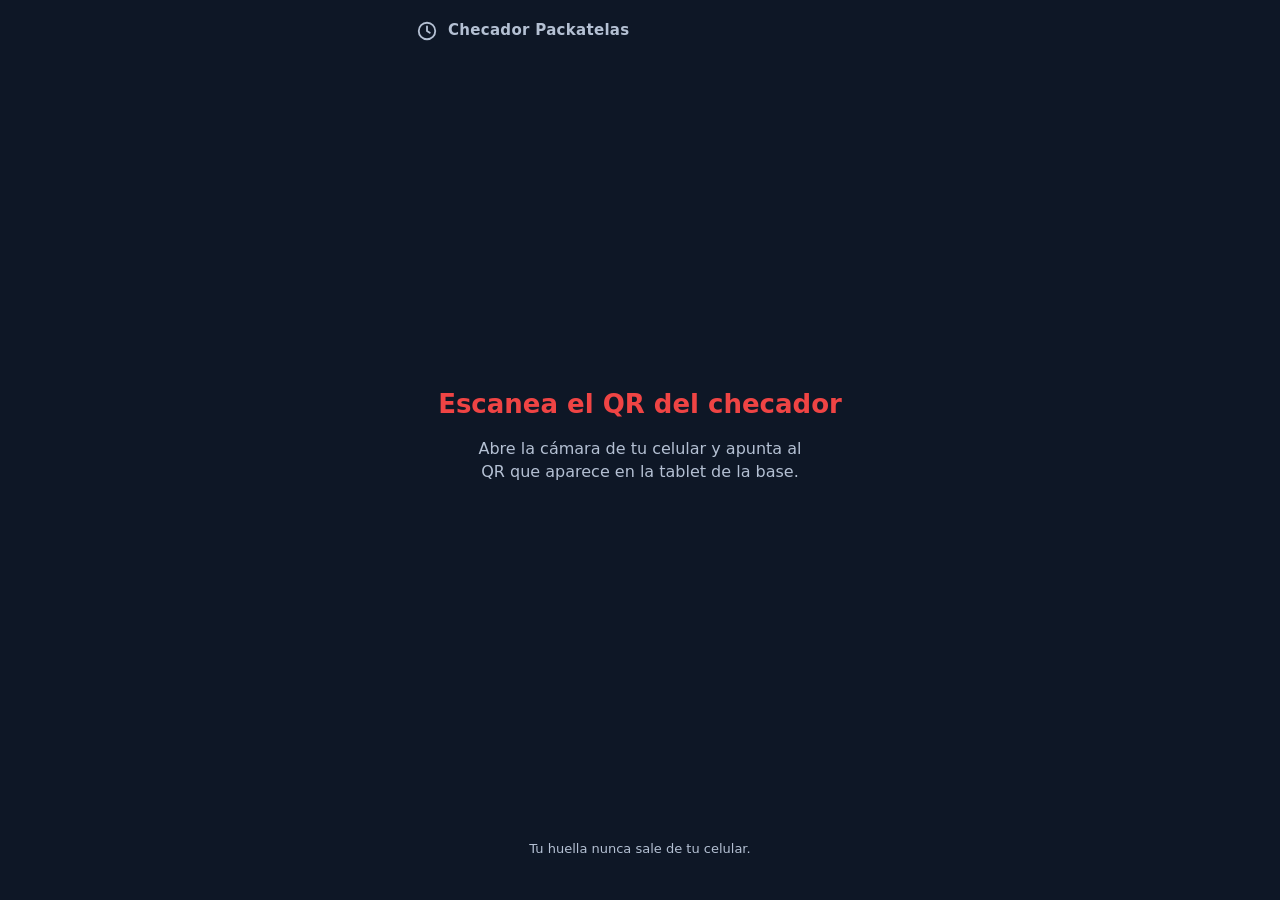
==== index.html @ 30b45f89 "Add files via upload" ====
<!doctype html>
<html lang="es">
<head>
<meta charset="utf-8">
<meta name="viewport" content="width=device-width, initial-scale=1, viewport-fit=cover">
<meta name="theme-color" content="#0E1726">
<meta name="robots" content="noindex">
<title>Checador Packatelas</title>
<link rel="stylesheet" href="estilo.css">
</head>
<body>
<main class="marco">
  <div class="marca">
    <svg viewBox="0 0 24 24" fill="none" stroke="currentColor" stroke-width="2" stroke-linecap="round" stroke-linejoin="round" aria-hidden="true"><circle cx="12" cy="12" r="9"/><path d="M12 7v5l3 2"/></svg>
    <span id="marca">Checador Packatelas</span>
  </div>

  <!-- Inicio: listo para poner huella -->
  <section id="vInicio" class="centro oculto">
    <div class="reloj" id="reloj">--:--</div>
    <div class="fecha" id="fecha"></div>
    <div class="saludo" id="saludo"></div>
    <div class="huella pulso" style="margin-top:14px">
      <svg viewBox="0 0 24 24" fill="none" stroke="currentColor" stroke-width="1.6" stroke-linecap="round" stroke-linejoin="round" aria-hidden="true"><path d="M12 10a2 2 0 0 0-2 2c0 1.02-.1 2.51-.26 4"/><path d="M14 13.12c0 2.38 0 6.38-1 8.88"/><path d="M17.29 21.02c.12-.6.43-2.3.5-3.02"/><path d="M2 12a10 10 0 0 1 18-6"/><path d="M2 16h.01"/><path d="M21.8 16c.2-2 .131-5.354 0-6"/><path d="M5 19.5C5.5 18 6 15 6 12a6 6 0 0 1 .34-2"/><path d="M8.65 22c.21-.66.45-1.32.57-2"/><path d="M9 6.8a6 6 0 0 1 9 5.2v2"/></svg>
    </div>
    <div class="sub" id="instruccion"></div>
    <div id="aviso" class="aviso error oculto"></div>
  </section>

  <!-- Esperando a la tablet -->
  <section id="vEspera" class="centro oculto">
    <div class="spinner" style="width:48px;height:48px;border-width:4px"></div>
    <div class="saludo" id="esperaTitulo">Enviando…</div>
    <div class="sub" id="esperaTexto">Mira la tablet.</div>
  </section>

  <!-- Resultado -->
  <section id="vResultado" class="centro resultado oculto">
    <div class="icono-ok"><svg viewBox="0 0 24 24" fill="none" stroke="currentColor" stroke-width="2.6" stroke-linecap="round" stroke-linejoin="round" aria-hidden="true"><path d="M20 6 9 17l-5-5"/></svg></div>
    <div class="tipo" id="rTipo"></div>
    <div class="nombre" id="rNombre"></div>
    <div class="hora" id="rHora"></div>
  </section>

  <!-- Sin internet: mostrar el código a la tablet -->
  <section id="vCodigo" class="centro oculto">
    <div class="saludo" id="codigoTitulo">Muestra este código a la tablet</div>
    <div class="qrcaja" id="qrcaja"></div>
    <div class="sub" id="codigoTexto">Acerca la pantalla a la cámara de la tablet, a unos 20 cm. Sube el brillo si no lo lee.</div>
  </section>

  <!-- Error -->
  <section id="vError" class="centro oculto">
    <div class="error-grande" id="eTitulo"></div>
    <div class="sub" id="eTexto"></div>
  </section>

  <div class="acciones">
    <button class="boton" id="bAccion" hidden><span class="spinner oculto" id="spin"></span><span id="bTexto"></span></button>
  </div>
  <p class="pie" id="pie">Tu huella nunca sale de tu celular.</p>
</main>
<script src="qrcode.js"></script>
<script src="app.js"></script>
</body>
</html>
---- estilo.css ----
:root {
  --fondo: #0E1726;
  --panel: #162236;
  --borde: #24324a;
  --texto: #FFFFFF;
  --texto2: #B4C0D3;
  --acento: #3B82F6;
  --ok: #22C55E;
  --salida: #F59E0B;
  --error: #EF4444;
  --radio: 20px;
}
* { box-sizing: border-box; }
html, body { margin: 0; background: var(--fondo); color: var(--texto); }
body {
  font-family: system-ui, -apple-system, "Segoe UI", Roboto, sans-serif;
  font-size: 17px; line-height: 1.45;
  -webkit-text-size-adjust: 100%;
}
.marco {
  min-height: 100dvh; max-width: 480px; margin: 0 auto;
  display: flex; flex-direction: column; padding: 20px 16px 28px;
}
.marca { display: flex; align-items: center; gap: 10px; color: var(--texto2); font-size: 15px; font-weight: 600; letter-spacing: .02em; }
.marca svg { width: 22px; height: 22px; }
.centro { flex: 1; display: flex; flex-direction: column; justify-content: center; align-items: center; text-align: center; gap: 14px; padding: 24px 0; }
.reloj { font-size: 54px; font-weight: 800; letter-spacing: -.02em; font-variant-numeric: tabular-nums; line-height: 1; }
.fecha { color: var(--texto2); font-size: 18px; }
.saludo { font-size: 22px; font-weight: 600; margin-top: 8px; }
.sub { color: var(--texto2); font-size: 16px; max-width: 34ch; }
.boton {
  appearance: none; border: 0; border-radius: var(--radio); width: 100%;
  min-height: 64px; padding: 16px 20px; font: inherit; font-size: 20px; font-weight: 700;
  background: var(--acento); color: #fff; display: flex; align-items: center; justify-content: center; gap: 12px;
  cursor: pointer; transition: transform .08s, opacity .2s;
}
.boton:active { transform: scale(.98); }
.boton[disabled] { opacity: .55; }
.boton svg { width: 30px; height: 30px; }
.boton.secundario { background: transparent; border: 2px solid var(--borde); color: var(--texto); font-size: 17px; min-height: 54px; }
.huella {
  width: 132px; height: 132px; border-radius: 50%; display: grid; place-items: center;
  background: radial-gradient(circle, rgba(59,130,246,.22), rgba(59,130,246,.05) 70%);
  border: 2px solid rgba(59,130,246,.45); color: var(--acento);
}
.huella svg { width: 70px; height: 70px; }
.huella.pulso { animation: pulso 1.6s ease-in-out infinite; }
@keyframes pulso { 0%,100% { box-shadow: 0 0 0 0 rgba(59,130,246,.35); } 50% { box-shadow: 0 0 0 18px rgba(59,130,246,0); } }
.resultado .tipo { font-size: 52px; font-weight: 900; letter-spacing: .02em; line-height: 1; }
.resultado .nombre { font-size: 26px; font-weight: 700; }
.resultado .hora { font-size: 20px; color: var(--texto2); }
.icono-ok { width: 110px; height: 110px; border-radius: 50%; display: grid; place-items: center; }
.icono-ok svg { width: 64px; height: 64px; }
.entrada .tipo { color: var(--ok); } .entrada .icono-ok { background: rgba(34,197,94,.15); color: var(--ok); }
.salida .tipo { color: var(--salida); } .salida .icono-ok { background: rgba(245,158,11,.15); color: var(--salida); }
.aviso { border-radius: 14px; padding: 12px 14px; font-size: 15px; text-align: left; width: 100%; }
.aviso.error { background: rgba(239,68,68,.12); border: 1px solid rgba(239,68,68,.4); color: #FCA5A5; }
.aviso.info { background: rgba(59,130,246,.10); border: 1px solid rgba(59,130,246,.35); color: #BFD5FF; }
.aviso.ambar { background: rgba(245,158,11,.10); border: 1px solid rgba(245,158,11,.4); color: #FCD9A0; }
.error-grande { color: var(--error); font-size: 26px; font-weight: 800; }
.acciones { display: flex; flex-direction: column; gap: 10px; width: 100%; }
.pie { color: var(--texto2); font-size: 13px; text-align: center; }
.oculto, [hidden] { display: none !important; }
.spinner { width: 28px; height: 28px; border: 3px solid rgba(255,255,255,.3); border-top-color: #fff; border-radius: 50%; animation: gira .8s linear infinite; }
@keyframes gira { to { transform: rotate(360deg); } }
.cuenta { font-variant-numeric: tabular-nums; }
.qrcaja { background: #fff; border-radius: 18px; padding: 14px; width: min(320px, 86vw); }
.qrcaja img, .qrcaja svg { width: 100%; height: auto; display: block; }
.paso { color: var(--texto2); font-size: 15px; }
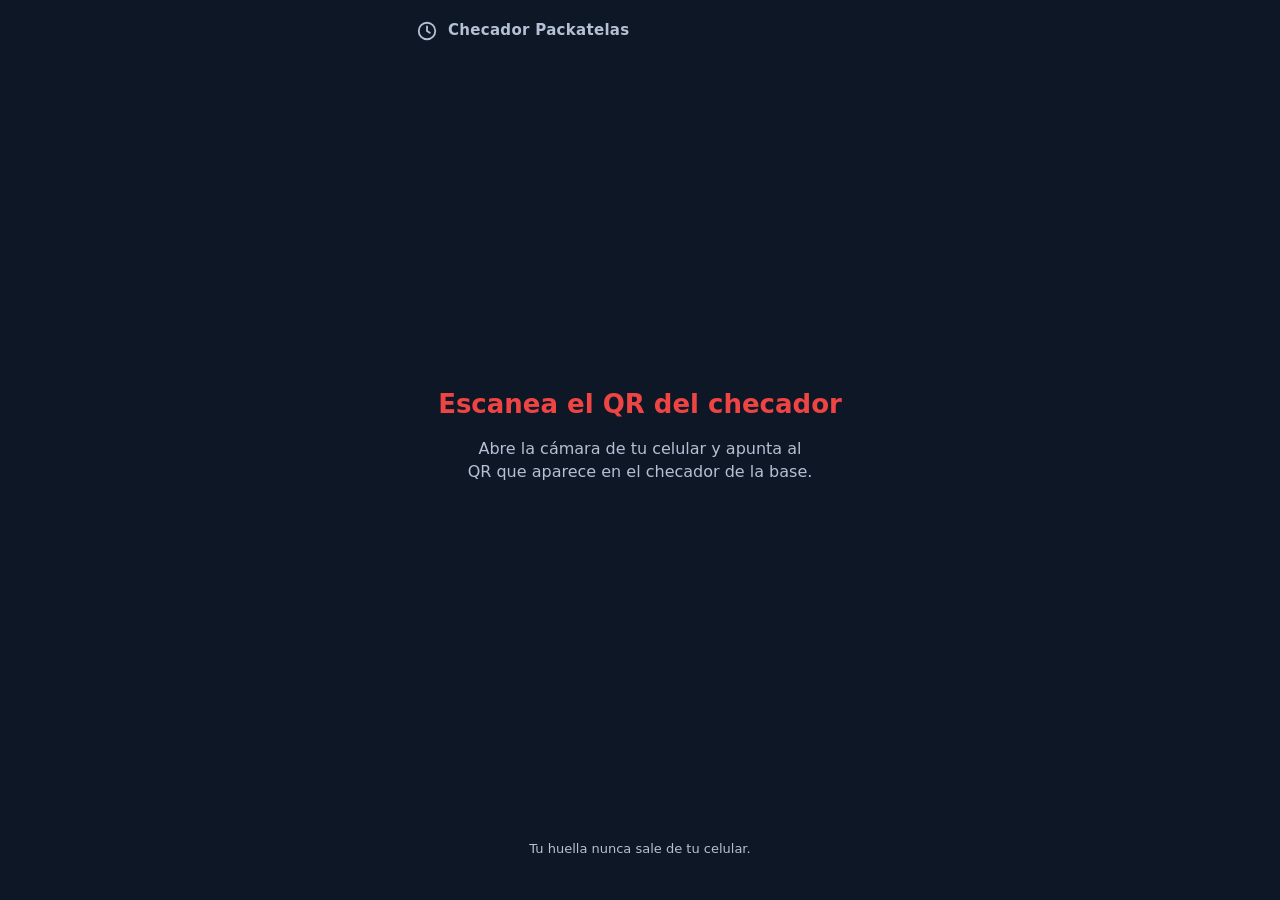
==== commit e772f113: "Add files via upload" ====
--- a/index.html
+++ b/index.html
@@ -27,11 +27,11 @@
     <div id="aviso" class="aviso error oculto"></div>
   </section>
 
-  <!-- Esperando a la tablet -->
+  <!-- Esperando al checador -->
   <section id="vEspera" class="centro oculto">
     <div class="spinner" style="width:48px;height:48px;border-width:4px"></div>
     <div class="saludo" id="esperaTitulo">Enviando…</div>
-    <div class="sub" id="esperaTexto">Mira la tablet.</div>
+    <div class="sub" id="esperaTexto">Mira el checador.</div>
   </section>
 
   <!-- Resultado -->
@@ -40,13 +40,6 @@
     <div class="tipo" id="rTipo"></div>
     <div class="nombre" id="rNombre"></div>
     <div class="hora" id="rHora"></div>
-  </section>
-
-  <!-- Sin internet: mostrar el código a la tablet -->
-  <section id="vCodigo" class="centro oculto">
-    <div class="saludo" id="codigoTitulo">Muestra este código a la tablet</div>
-    <div class="qrcaja" id="qrcaja"></div>
-    <div class="sub" id="codigoTexto">Acerca la pantalla a la cámara de la tablet, a unos 20 cm. Sube el brillo si no lo lee.</div>
   </section>
 
   <!-- Error -->
@@ -60,7 +53,6 @@
   </div>
   <p class="pie" id="pie">Tu huella nunca sale de tu celular.</p>
 </main>
-<script src="qrcode.js"></script>
 <script src="app.js"></script>
 </body>
 </html>
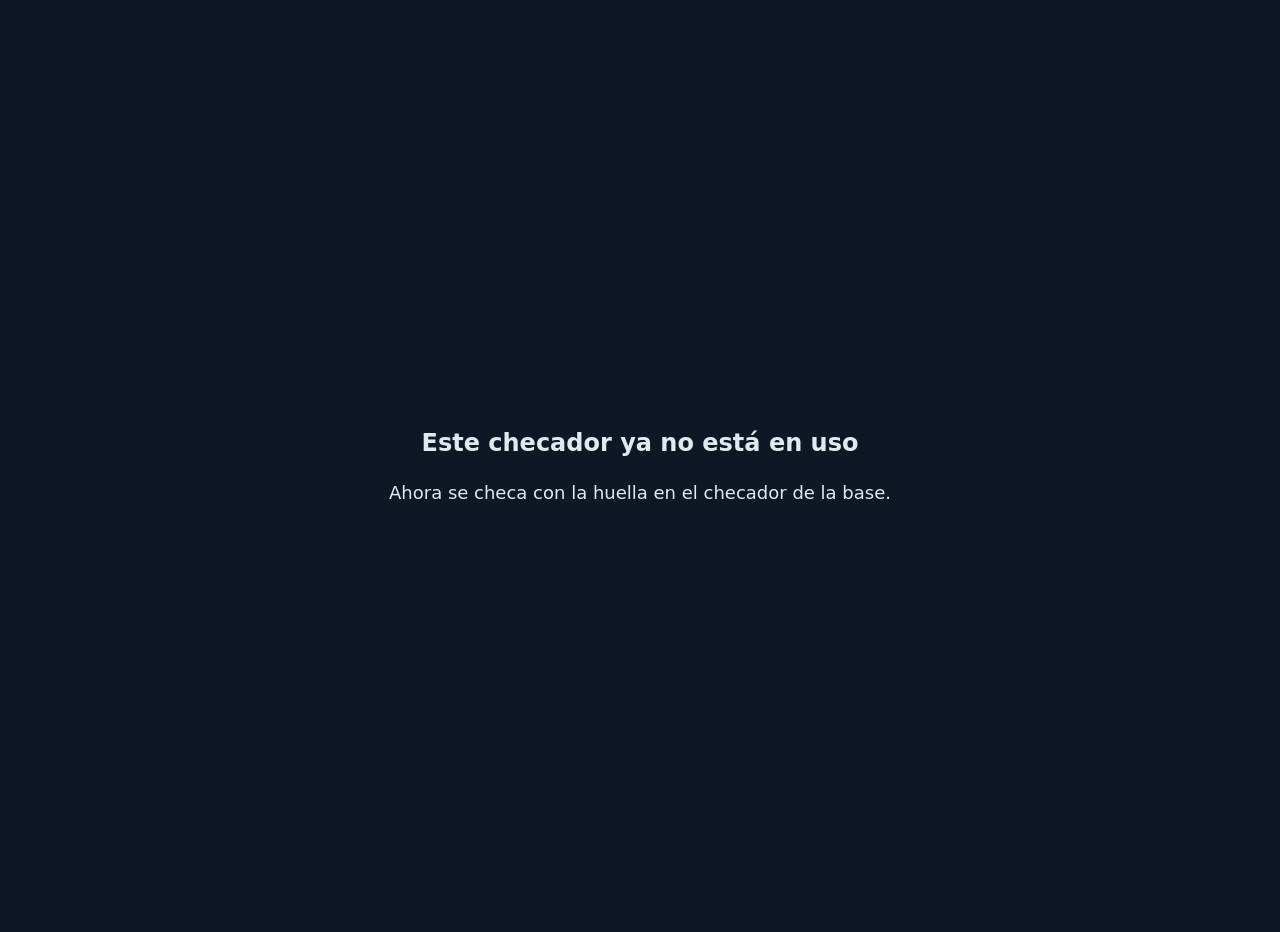
==== commit ad0cdcca: "Kiosco QR dado de baja: se reemplaza por el checador de huella ZKTeco Co-Authored-By: Claude Opus 5." ====
--- a/index.html
+++ b/index.html
@@ -1,58 +1,7 @@
 <!doctype html>
-<html lang="es">
-<head>
-<meta charset="utf-8">
-<meta name="viewport" content="width=device-width, initial-scale=1, viewport-fit=cover">
-<meta name="theme-color" content="#0E1726">
-<meta name="robots" content="noindex">
+<html lang="es"><head><meta charset="utf-8"><meta name="viewport" content="width=device-width, initial-scale=1"><meta name="robots" content="noindex">
 <title>Checador Packatelas</title>
-<link rel="stylesheet" href="estilo.css">
-</head>
-<body>
-<main class="marco">
-  <div class="marca">
-    <svg viewBox="0 0 24 24" fill="none" stroke="currentColor" stroke-width="2" stroke-linecap="round" stroke-linejoin="round" aria-hidden="true"><circle cx="12" cy="12" r="9"/><path d="M12 7v5l3 2"/></svg>
-    <span id="marca">Checador Packatelas</span>
-  </div>
-
-  <!-- Inicio: listo para poner huella -->
-  <section id="vInicio" class="centro oculto">
-    <div class="reloj" id="reloj">--:--</div>
-    <div class="fecha" id="fecha"></div>
-    <div class="saludo" id="saludo"></div>
-    <div class="huella pulso" style="margin-top:14px">
-      <svg viewBox="0 0 24 24" fill="none" stroke="currentColor" stroke-width="1.6" stroke-linecap="round" stroke-linejoin="round" aria-hidden="true"><path d="M12 10a2 2 0 0 0-2 2c0 1.02-.1 2.51-.26 4"/><path d="M14 13.12c0 2.38 0 6.38-1 8.88"/><path d="M17.29 21.02c.12-.6.43-2.3.5-3.02"/><path d="M2 12a10 10 0 0 1 18-6"/><path d="M2 16h.01"/><path d="M21.8 16c.2-2 .131-5.354 0-6"/><path d="M5 19.5C5.5 18 6 15 6 12a6 6 0 0 1 .34-2"/><path d="M8.65 22c.21-.66.45-1.32.57-2"/><path d="M9 6.8a6 6 0 0 1 9 5.2v2"/></svg>
-    </div>
-    <div class="sub" id="instruccion"></div>
-    <div id="aviso" class="aviso error oculto"></div>
-  </section>
-
-  <!-- Esperando al checador -->
-  <section id="vEspera" class="centro oculto">
-    <div class="spinner" style="width:48px;height:48px;border-width:4px"></div>
-    <div class="saludo" id="esperaTitulo">Enviando…</div>
-    <div class="sub" id="esperaTexto">Mira el checador.</div>
-  </section>
-
-  <!-- Resultado -->
-  <section id="vResultado" class="centro resultado oculto">
-    <div class="icono-ok"><svg viewBox="0 0 24 24" fill="none" stroke="currentColor" stroke-width="2.6" stroke-linecap="round" stroke-linejoin="round" aria-hidden="true"><path d="M20 6 9 17l-5-5"/></svg></div>
-    <div class="tipo" id="rTipo"></div>
-    <div class="nombre" id="rNombre"></div>
-    <div class="hora" id="rHora"></div>
-  </section>
-
-  <!-- Error -->
-  <section id="vError" class="centro oculto">
-    <div class="error-grande" id="eTitulo"></div>
-    <div class="sub" id="eTexto"></div>
-  </section>
-
-  <div class="acciones">
-    <button class="boton" id="bAccion" hidden><span class="spinner oculto" id="spin"></span><span id="bTexto"></span></button>
-  </div>
-  <p class="pie" id="pie">Tu huella nunca sale de tu celular.</p>
-</main>
-<script src="app.js"></script>
-</body>
-</html>
+<style>body{margin:0;min-height:100vh;display:flex;align-items:center;justify-content:center;background:#0E1726;color:#E2E8F0;font:18px/1.5 system-ui,sans-serif;text-align:center;padding:16px}h1{font-size:24px}</style>
+</head><body><main><h1>Este checador ya no está en uso</h1><p>Ahora se checa con la huella en el checador de la base.</p></main>
+<script>if('serviceWorker' in navigator)navigator.serviceWorker.getRegistrations().then(r=>r.forEach(x=>x.unregister()));if(window.caches)caches.keys().then(k=>k.forEach(n=>caches.delete(n)));</script>
+</body></html>
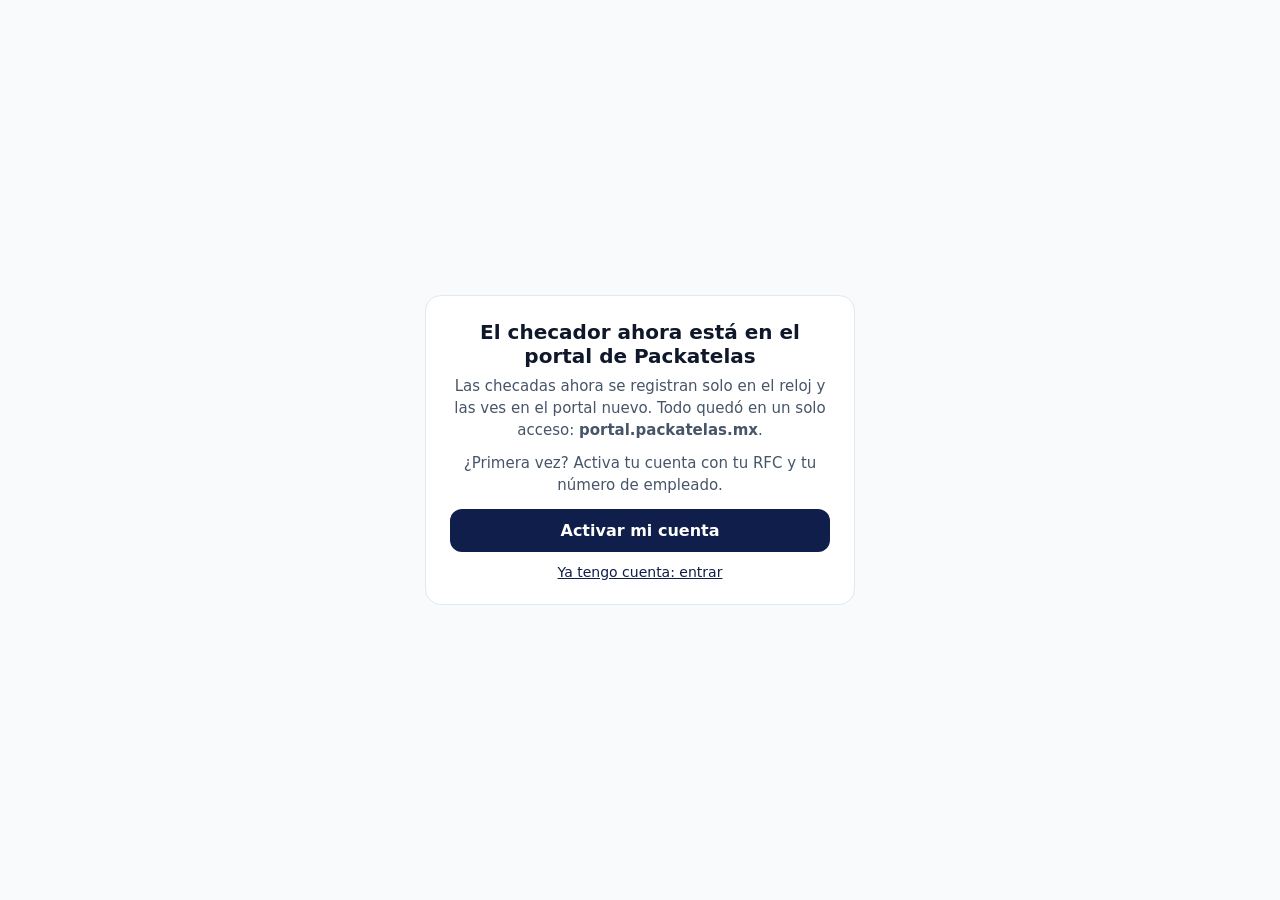
==== commit 56de4202: "Se mudó a portal.packatelas.mx: aviso y retiro del service worker Co-Authored-By: Claude Opus 5.5 <n" ====
--- a/index.html
+++ b/index.html
@@ -1,7 +1,29 @@
 <!doctype html>
-<html lang="es"><head><meta charset="utf-8"><meta name="viewport" content="width=device-width, initial-scale=1"><meta name="robots" content="noindex">
-<title>Checador Packatelas</title>
-<style>body{margin:0;min-height:100vh;display:flex;align-items:center;justify-content:center;background:#0E1726;color:#E2E8F0;font:18px/1.5 system-ui,sans-serif;text-align:center;padding:16px}h1{font-size:24px}</style>
-</head><body><main><h1>Este checador ya no está en uso</h1><p>Ahora se checa con la huella en el checador de la base.</p></main>
-<script>if('serviceWorker' in navigator)navigator.serviceWorker.getRegistrations().then(r=>r.forEach(x=>x.unregister()));if(window.caches)caches.keys().then(k=>k.forEach(n=>caches.delete(n)));</script>
-</body></html>
+<html lang="es">
+<head>
+  <meta charset="utf-8">
+  <meta name="viewport" content="width=device-width, initial-scale=1">
+  <title>El checador se mudó · Packatelas</title>
+  <style>
+    :root { color-scheme: light; }
+    body { margin: 0; min-height: 100dvh; display: grid; place-items: center; background: #f8fafc; font-family: system-ui, sans-serif; color: #0f172a; padding: 16px; box-sizing: border-box; }
+    main { max-width: 380px; background: #fff; border: 1px solid #e2e8f0; border-radius: 16px; padding: 24px; text-align: center; }
+    h1 { font-size: 20px; margin: 0 0 8px; }
+    p { color: #475569; font-size: 15px; line-height: 1.45; margin: 0 0 12px; }
+    a.btn { display: block; background: #0f1e4a; color: #fff; text-decoration: none; padding: 12px; border-radius: 12px; font-weight: 600; margin-top: 8px; }
+    a.sec { display: block; color: #0f1e4a; margin-top: 12px; font-size: 14px; }
+  </style>
+</head>
+<body>
+  <main>
+    <h1>El checador ahora está en el portal de Packatelas</h1>
+    <p>Las checadas ahora se registran solo en el reloj y las ves en el portal nuevo. Todo quedó en un solo acceso: <strong>portal.packatelas.mx</strong>.</p>
+    <p>¿Primera vez? Activa tu cuenta con tu RFC y tu número de empleado.</p>
+    <a class="btn" href="https://portal.packatelas.mx/acceso/empleado">Activar mi cuenta</a>
+    <a class="sec" href="https://portal.packatelas.mx/login">Ya tengo cuenta: entrar</a>
+  </main>
+  <script>
+    if ('serviceWorker' in navigator) navigator.serviceWorker.getRegistrations().then(rs => rs.forEach(r => r.unregister()));
+  </script>
+</body>
+</html>
